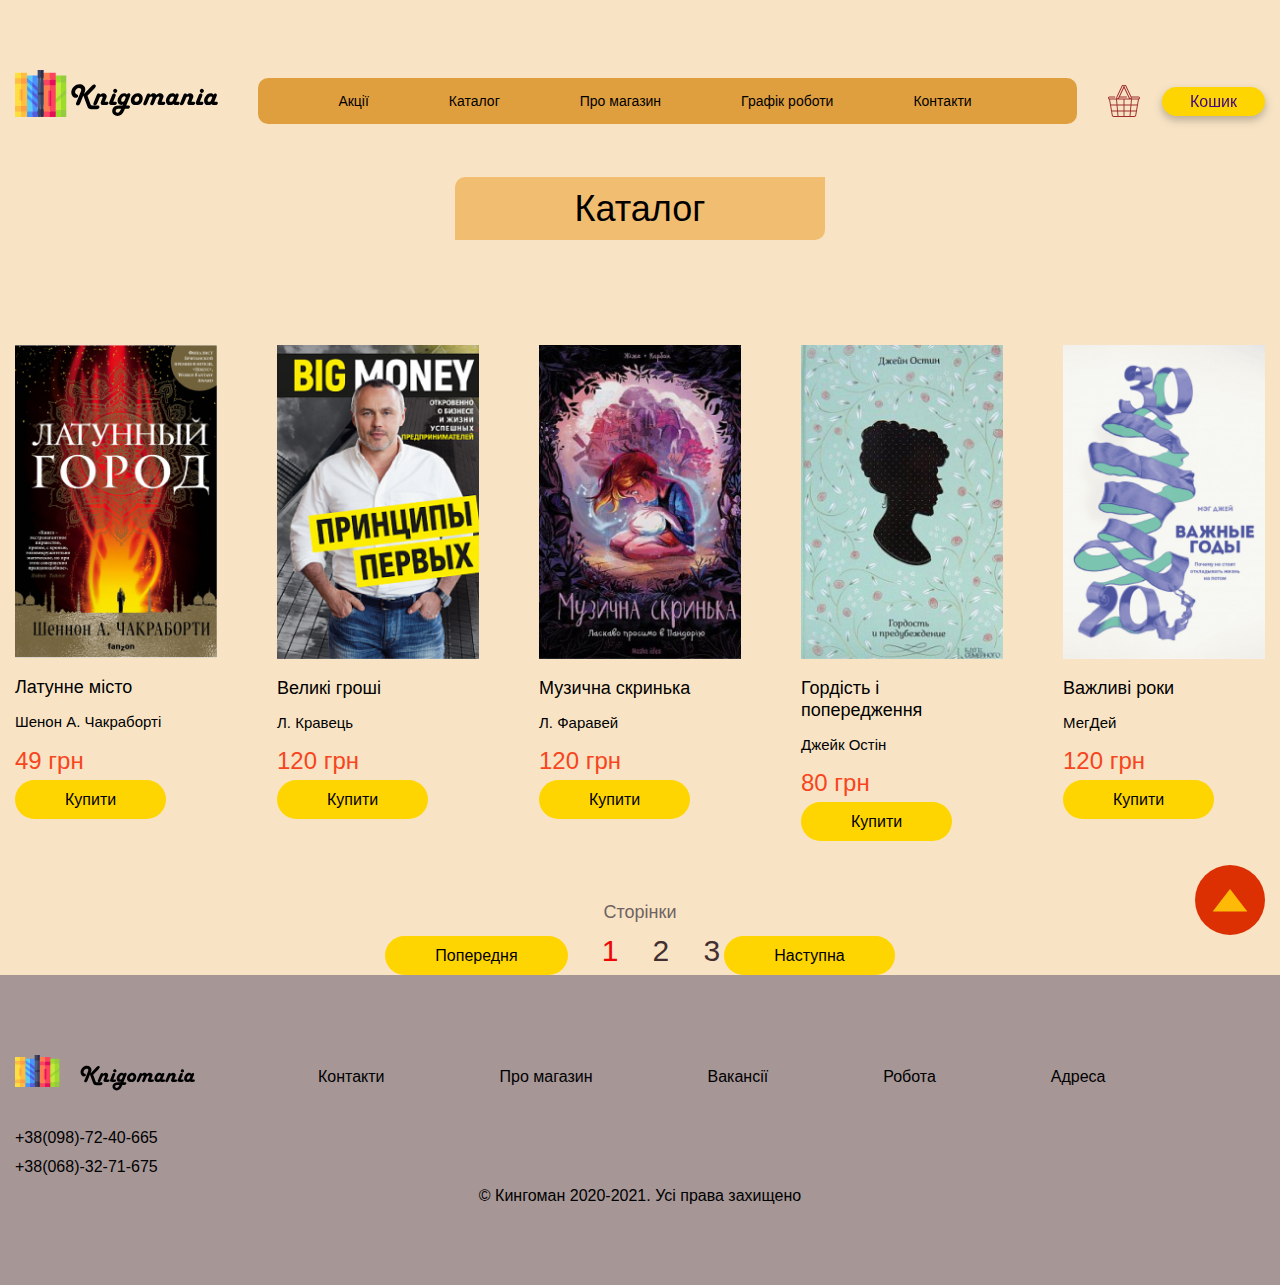
==== catalog.html @ 7b4cf522 "All pages w\out responsive" ====
<!DOCTYPE html>
<html lang="ua">

<head>
  <meta charset="UTF-8">
  <meta http-equiv="X-UA-Compatible" content="IE=edge">
  <meta name="viewport" content="width=device-width, initial-scale=1.0">
  <title>Knigomania | Каталог </title>
  <link href="http://fonts.cdnfonts.com/css/bahnschrift" rel="stylesheet">
  <link href="https://fonts.googleapis.com/css?family=Roboto+Slab:regular" rel="stylesheet" />
  <link rel="stylesheet" href="css/normalize.min.css">
  <link rel="stylesheet" href="css/style.css">
</head>

<body>

  <header class="header header--catalog" id="header">
    <div class="container">
      <div class="header__top">
        <div class="logo header__logo">
          <a class="header__logo-link" href="index.html">
            <img class="logo__img" src="img/logo.svg" alt="Knigomania">
          </a>
        </div>
        <nav class="nav header__nav">
          <ul class="nav__list">
            <li class="nav__item">
              <a class="nav__link" href="#">Акції</a>
            </li>
            <li class="nav__item">
              <a class="nav__link" href="#">Каталог</a>
            </li>
            <li class="nav__item">
              <a class="nav__link" href="#">Про магазин</a>
            </li>
            <li class="nav__item">
              <a class="nav__link" href="#">Графік роботи</a>
            </li>
            <li class="nav__item">
              <a class="nav__link" href="#">Контакти</a>
            </li>
          </ul>
        </nav>
        <div class="header__shop">
          <img class="header__shop-img" src="img/cart.svg" alt="Cart">
          <a class="btn btn--sm header__shop-btn" href="#">Кошик</a>
        </div>
      </div>
    </div>
  </header>

  <section class="catalog">
    <div class="container">
      <div class="catalog__wrap">
        <h2 class="catalog__title">Каталог</h2>
        <div class="card__wrap">
          <div class="card">
            <img class="card__img" src="img/book11.jpg" alt="Book11">
            <h3 class="card__title">Латунне місто</h3>
            <p class="card__author">Шенон А. Чакраборті</p>
            <div class="card__price">49 грн</div>
            <button class="card__btn btn" href="information.html">Купити</button>
          </div>
          <div class="card">
            <img class="card__img" src="img/book12.jpg" alt="Book12">
            <h3 class="card__title">Великі гроші</h3>
            <p class="card__author">Л. Кравець</p>
            <div class="card__price">120 грн</div>
            <button class="card__btn btn" href="#">Купити</button>
          </div>
          <div class="card">
            <img class="card__img" src="img/book13.jpg" alt="Book13">
            <h3 class="card__title">Музична скринька</h3>
            <p class="card__author">Л. Фаравей</p>
            <div class="card__price">120 грн</div>
            <button class="card__btn btn" href="#">Купити</button>
          </div>
          <div class="card">
            <img class="card__img" src="img/book14.jpg" alt="Book14">
            <h3 class="card__title">Гордість і попередження</h3>
            <p class="card__author">Джейк Остін</p>
            <div class="card__price">80 грн</div>
            <button class="card__btn btn" href="#">Купити</button>
          </div>
          <div class="card">
            <img class="card__img" src="img/book15.jpg" alt="Book15">
            <h3 class="card__title">Важливі роки</h3>
            <p class="card__author">МегДей</p>
            <div class="card__price">120 грн</div>
            <button class="card__btn btn" href="#">Купити</button>
          </div>
        </div>
        <div class="pagination">
          <h4 class="pagination__title">Сторінки</h4>
          <div class="pagination__nav">
            <a class="pagination__btn btn" href="#">Попередня</a>
            <a class="pagination__num pagination__num--active" href="#">1</a>
            <a class="pagination__num" href="#">2</a>
            <a class="pagination__num" href="#">3</a>
            <a class="pagination__btn btn" href="#">Наступна</a>
          </div>
        </div>
      </div>
    </div>
  </section>

  <footer class="footer">
    <div class="container">
      <div class="footer__wrap">
        <div class="footer__top">
          <div class="footer__logo">
            <a class="footer__logo-link" href="index.html">
              <img class="logo footer__logo-img" src="img/logo-footer.svg" alt="Knigomania">
            </a>
          </div>
          <div class="footer__nav">
            <ul class="footer__nav-list">
              <li class="footer__nav-item">
                <a class="footer__nav-link" href="#">Контакти</a>
              </li>
              <li class="footer__nav-item">
                <a class="footer__nav-link" href="#">Про магазин</a>
              </li>
              <li class="footer__nav-item">
                <a class="footer__nav-link" href="#">Вакансії</a>
              </li>
              <li class="footer__nav-item">
                <a class="footer__nav-link" href="#">Робота</a>
              </li>
              <li class="footer__nav-item">
                <a class="footer__nav-link" href="#">Адреса</a>
              </li>
            </ul>
          </div>
        </div>
        <div class="footer__contacts">
          <a class="footer__contacts-link" href="tel:+380987240665">+38(098)-72-40-665</a>
          <a class="footer__contacts-link" href="tel:+380683271675">+38(068)-32-71-675</a>
        </div>
        <div class="footer__copyright">&#169; Кингоман 2020-2021. Усі права захищено
        </div>

        <a class="anchor" href="#header">
          <svg width="36" height="23" viewBox="0 0 36 23" fill="none" xmlns="http://www.w3.org/2000/svg">
            <path d="M18 0L35.3205 22.5H0.679491L18 0Z" fill="#FFBA08" />
          </svg>
        </a>
      </div>
    </div>
  </footer>

</body>

</html>
---- css/style.css ----
.btn{background:none;border:none;border-radius:50px;font-family:inherit;display:inline-flex;background-color:#FFD501;font-style:normal;font-weight:normal;font-size:16px;line-height:19px;color:#000;padding:10px 50px;transition:all .3s ease-in-out}.btn--sm{padding:5px 28px}.btn--lg{padding:15px 80px}.btn--unique{border-radius:0px 100px}.btn:hover,.btn:focus{background-color:#e7c000}html{box-sizing:border-box}*,*::before,*::after{box-sizing:inherit}body{font-family:"Bahnschrift",-apple-system,BlinkMacSystemFont,"Segoe UI",Roboto,Oxygen,Ubuntu,Cantarell,"Open Sans","Helvetica Neue",sans-serif;font-size:15px}.container{width:100%;max-width:1320px;padding:0px 15px;margin:0 auto}ul,li{list-style-type:none;margin:0;padding:0}a{text-decoration:none;color:inherit}.btn,button,a{cursor:pointer}img{max-width:100%;height:inherit}.logo__img{max-height:59px}.section{padding-top:1px}.section--sale{background:rgba(232,93,4,0.5)}.section--hits{background:rgba(238,134,67,0.9)}.section--news{background:#FDD280}.section__title{margin:-66px auto 0;padding:15px;max-width:435px;font-style:normal;font-weight:300;font-size:30px;line-height:36px;text-align:center;color:#000;background:rgba(232,93,4,0.5);border-radius:10px 10px 0px 0px}.section__title--light{background:#FDD280}.section--padding{padding-bottom:280px}.section--padding-sm{padding-bottom:200px}.header{background:rgba(232,167,69,0.31);padding-top:70px;padding-bottom:110px}.header--info{padding-bottom:70px;background:rgba(232,93,4,0.31)}.header--info .header__top{margin-bottom:0}.header--catalog{padding-bottom:45px;background:rgba(232,167,69,0.31)}.header--catalog .header__top{margin-bottom:0}.header__top{display:flex;justify-content:space-between;align-items:center;margin-bottom:85px}.header__logo{transition:all .3s ease-in-out}.header__logo:hover,.header__logo:focus{opacity:.7}.header__shop{display:flex;align-items:center}.header__shop-img{width:32px;height:32px;margin-right:22px}.header__shop-btn{color:#3E0784;filter:drop-shadow(0px 4px 4px rgba(0,0,0,0.25))}.header__hero{display:flex;justify-content:space-between;margin-bottom:250px}.header__hero-img{border-radius:9px}.header__content{margin-top:40px;display:flex;flex-direction:column;align-items:start}.header__title{margin:0;margin-bottom:25px;max-width:550px;font-family:"Roboto Slab",-apple-system,BlinkMacSystemFont,"Segoe UI",Roboto,Oxygen,Ubuntu,Cantarell,"Open Sans","Helvetica Neue",sans-serif;font-style:normal;font-weight:normal;font-size:36px;line-height:47px;color:#000}.header__text{margin:0;margin-bottom:70px;font-style:normal;font-weight:normal;font-size:18px;line-height:22px;color:#000;position:relative}.header__span{position:absolute;top:30px;right:15px;font-family:"Roboto Slab",-apple-system,BlinkMacSystemFont,"Segoe UI",Roboto,Oxygen,Ubuntu,Cantarell,"Open Sans","Helvetica Neue",sans-serif;font-style:normal;font-weight:normal;font-size:13px;line-height:15px;color:#000}.nav__list{display:flex;align-items:center;background:#E09F3E;border-radius:10px;padding:14px 0px}.nav__item{margin-left:80px}.nav__item:last-child{margin-right:105px}.nav__link{font-family:"Bahnschrift",-apple-system,BlinkMacSystemFont,"Segoe UI",Roboto,Oxygen,Ubuntu,Cantarell,"Open Sans","Helvetica Neue",sans-serif;font-style:normal;font-weight:normal;font-size:14px;line-height:17px;color:#000;transition:all .3s ease-in-out}.nav__link:hover,.nav__link:focus,.nav__link:active{color:#9E2A2B}.card__wrap{padding-top:60px;display:grid;grid-template-columns:repeat(5, 1fr);gap:0px 60px}.card__title{margin:0;margin-bottom:10px;margin-top:15px;font-style:normal;font-weight:300;font-size:18px;line-height:22px;color:#000}.card__text{margin:0;font-style:normal;font-weight:300;font-size:14px;line-height:17px;color:#000}.card__price{margin-bottom:5px;font-style:normal;font-weight:normal;font-size:24px;line-height:29px;color:#F7451E}.footer{background:#A69696;padding:80px 0px}.footer__wrap{display:flex;flex-direction:column;position:relative}.footer__top{display:flex;align-items:center;margin-bottom:30px}.footer__nav-list{display:flex;align-items:center}.footer__nav-item{margin-left:115px}.footer__nav-item:last-child{margin-right:115px}.footer__nav-link{font-style:normal;font-weight:normal;font-size:16px;line-height:19px;color:#000;transition:all .3s ease-in-out}.footer__nav-link:hover,.footer__nav-link:focus{text-decoration:underline;opacity:0.8}.footer__contacts{display:flex;flex-direction:column}.footer__contacts-link{margin-bottom:10px;font-style:normal;font-weight:normal;font-size:16px;line-height:19px;color:#000;transition:all .3s ease-in-out}.footer__contacts-link:hover,.footer__contacts-link:focus{text-decoration:underline}.footer__copyright{font-style:normal;font-weight:normal;font-size:16px;line-height:19px;text-align:center;color:#000}.anchor{display:flex;align-items:center;justify-content:center;position:absolute;top:-190px;right:0;width:70px;height:70px;border-radius:50%;border:2px solid transparent;background-color:#DC2F02;transition:all .3s ease-in-out}.anchor:hover,.anchor:focus{border:2px solid white}.about-card{background:rgba(232,93,4,0.31)}.about-card__wrap{display:flex;margin:0 auto}.about-card__product,.about-card__info{display:flex;flex-direction:column}.about-card__product{margin-right:250px;margin-left:100px}.about-card__info{padding-top:80px;font-style:normal;font-weight:300;font-size:24px;line-height:29px;color:#000}.about-card__title{margin:0;margin-bottom:25px;font-style:normal;font-weight:300;font-size:40px;line-height:48px;color:#000}.about-card__text{margin:0;margin-top:5px;margin-bottom:8px}.about-card__heading{margin:0;margin-bottom:20px}.about-card__price{margin-top:10px;margin-bottom:65px;font-style:normal;font-weight:bold;font-size:36px;line-height:43px;text-transform:uppercase;color:#F2684A}.about-card__characteristics{display:flex}.about-card__btn{justify-content:center;align-self:flex-start}.catalog{background:rgba(232,167,69,0.31)}.catalog__wrap{display:flex;flex-direction:column;align-items:center}.catalog__title{margin:0;margin-bottom:45px;padding:10px 120px;background:#F1BE71;border-radius:10px 0px;font-style:normal;font-weight:300;font-size:36px;line-height:43px;color:#000;text-align:center}.pagination{margin-top:60px}.pagination__title{margin:0;margin-bottom:10px;font-style:normal;font-weight:300;font-size:18px;line-height:22px;text-align:center;color:#706262}.pagination__num{margin-left:30px;font-style:normal;font-weight:300;font-size:30px;line-height:36px;text-align:center;color:#432F2F}.pagination__num--active{color:#ED0707}
/*# sourceMappingURL=style.css.map */
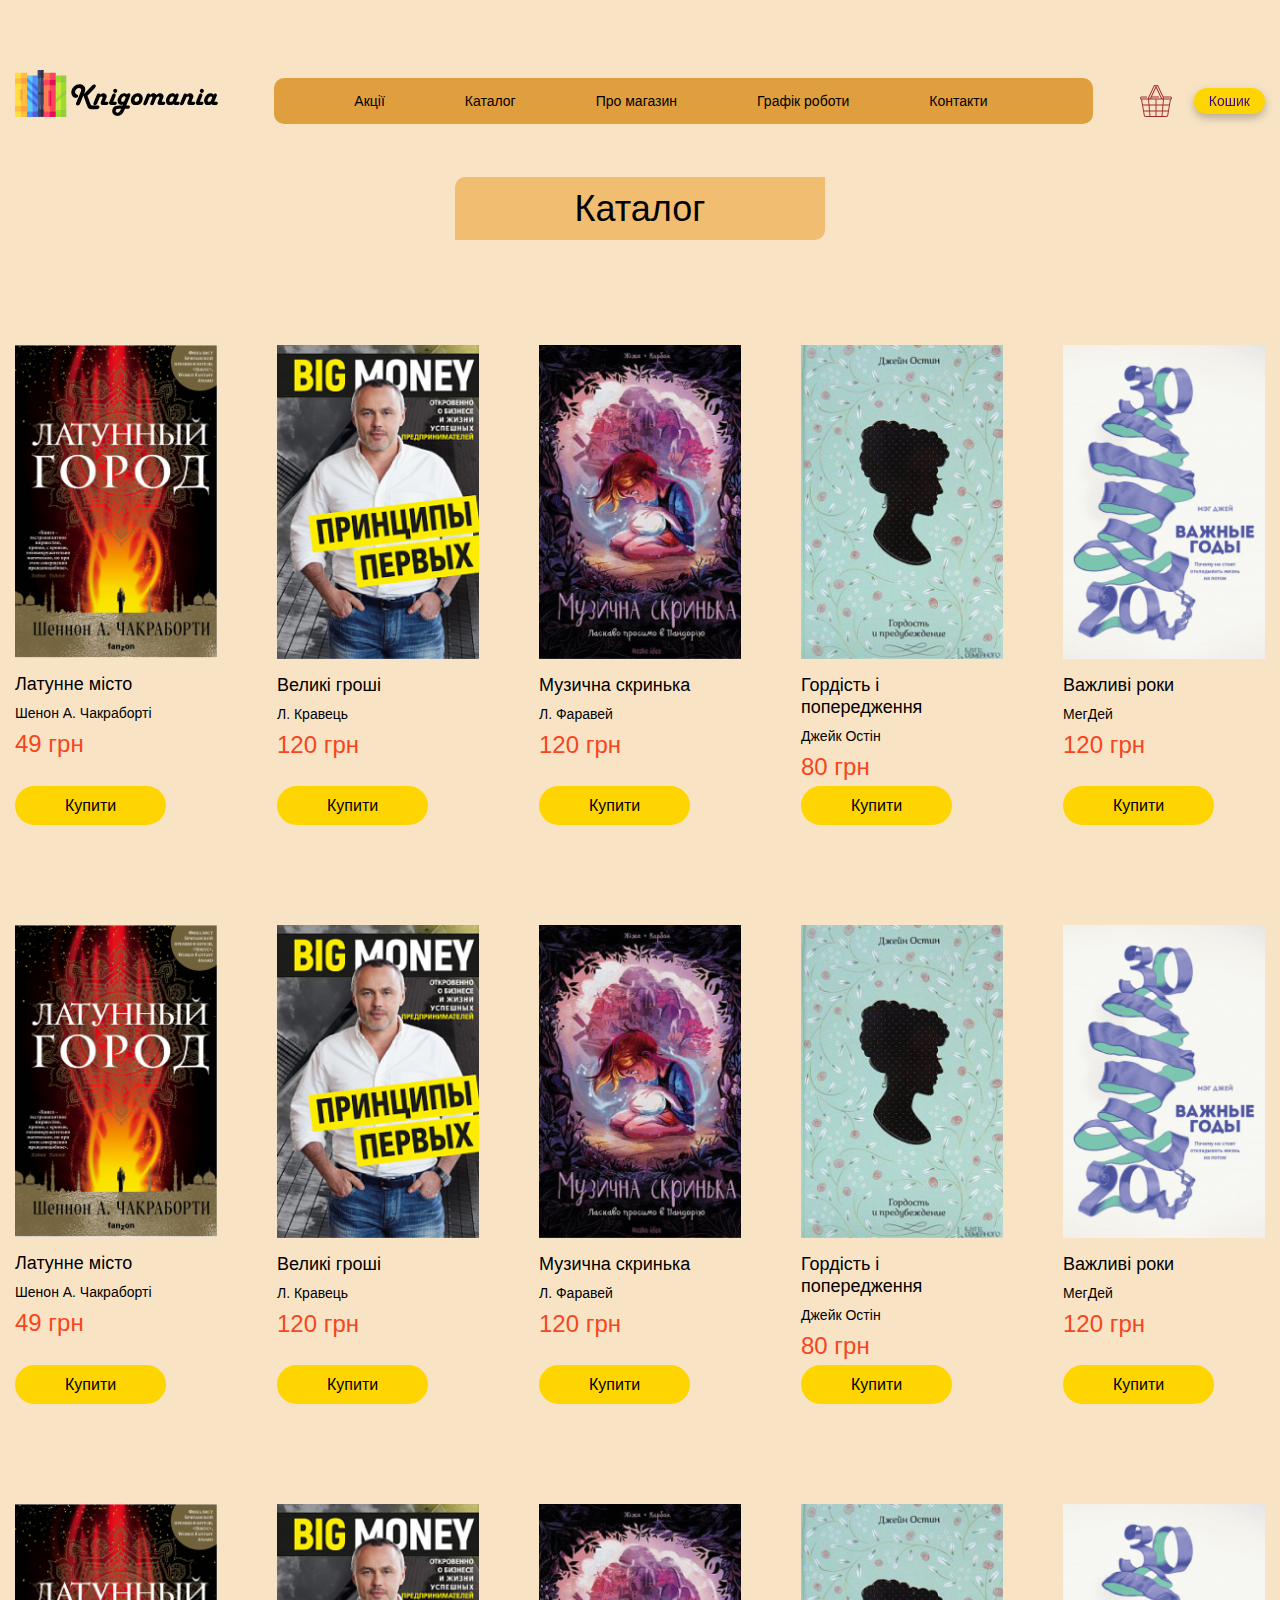
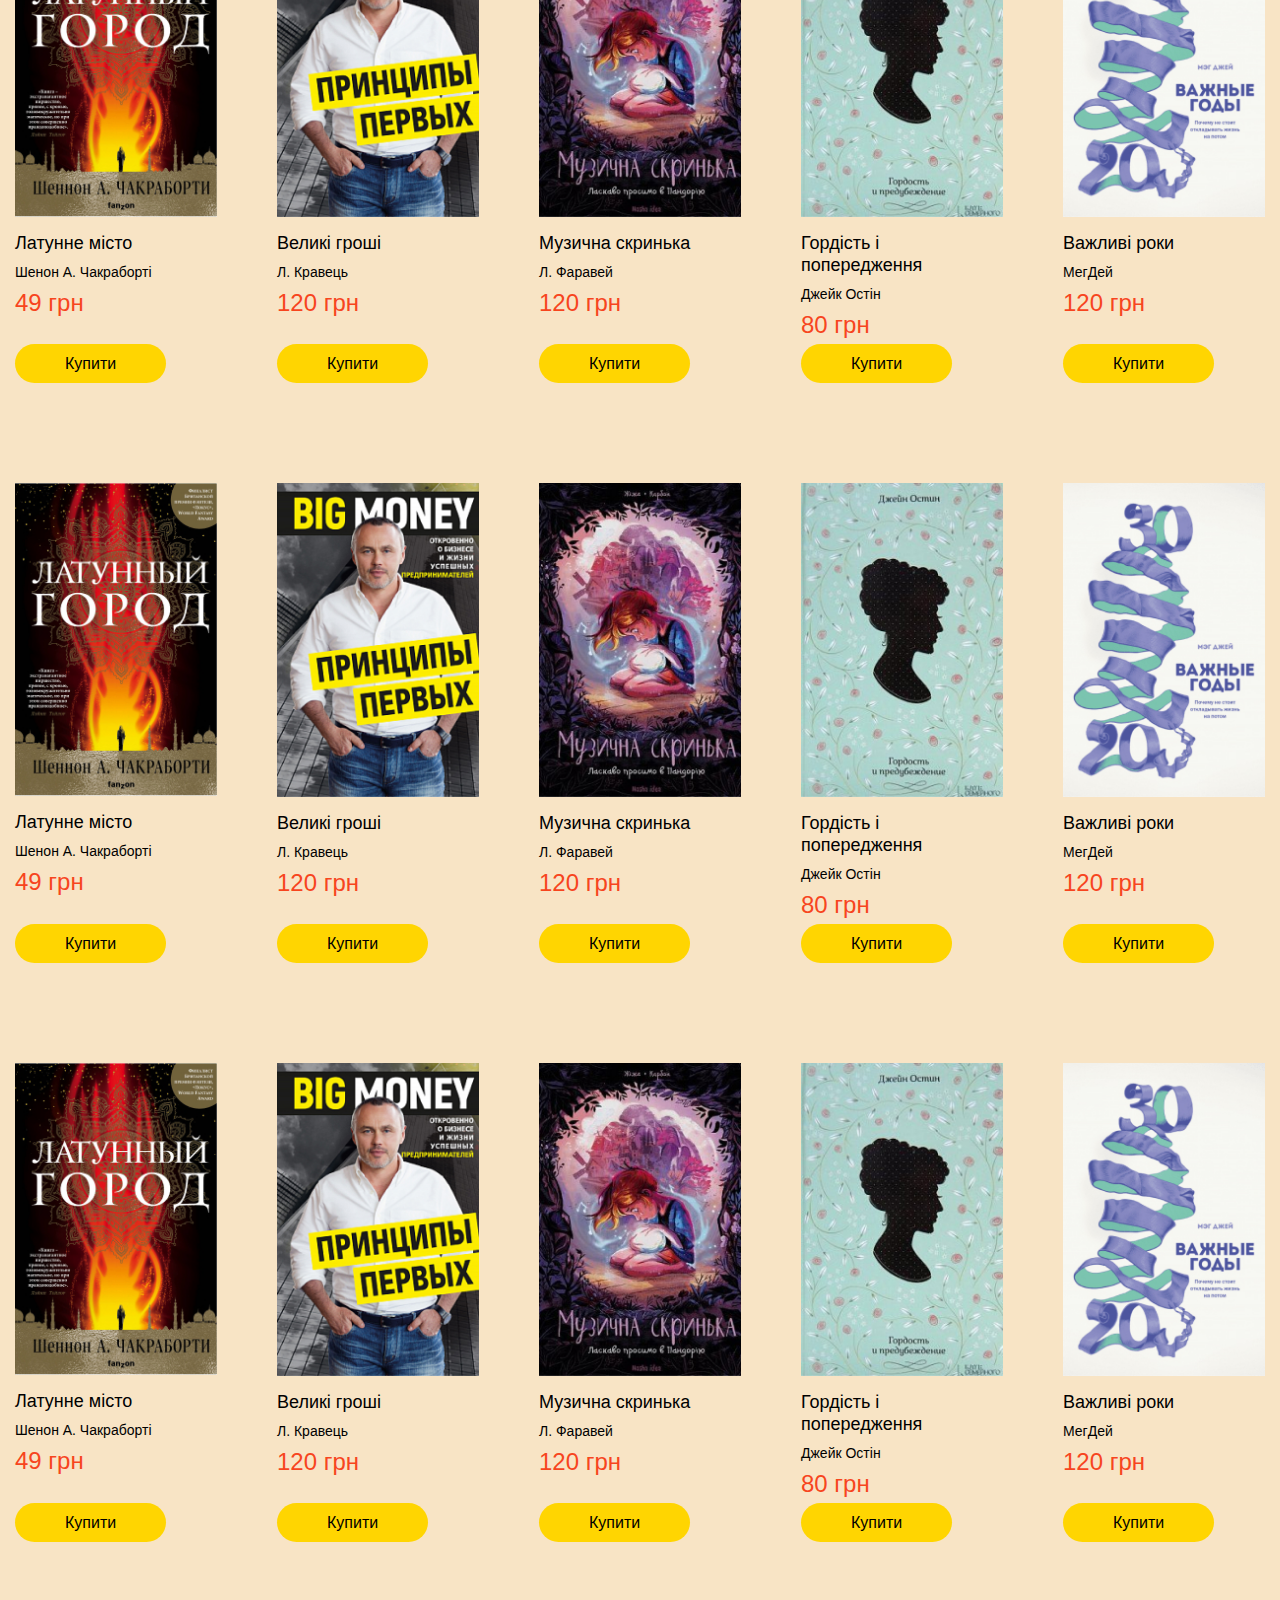
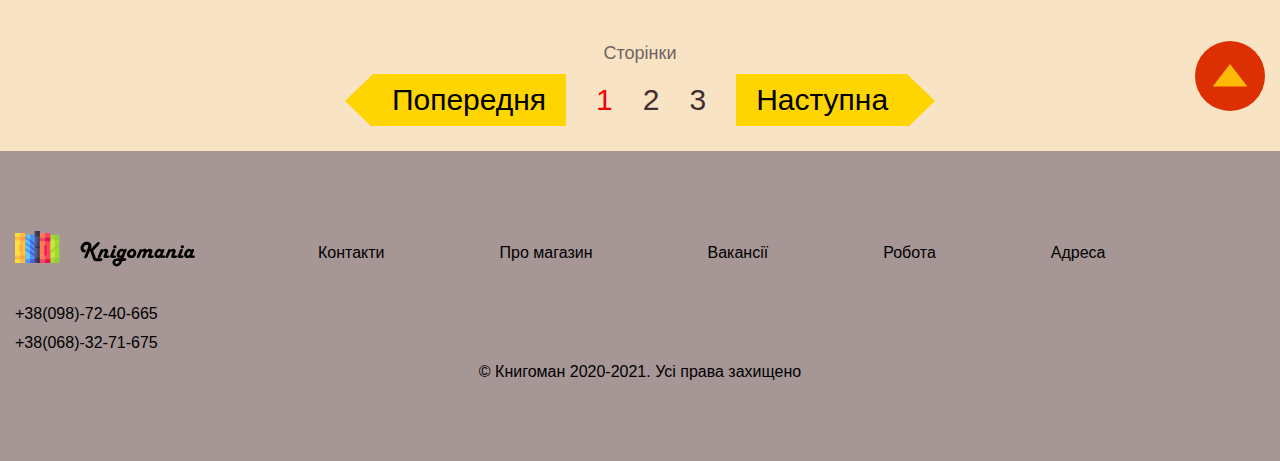
==== commit d2006c77: "Full pages & responsive" ====
--- a/catalog.html
+++ b/catalog.html
@@ -28,7 +28,7 @@
               <a class="nav__link" href="#">Акції</a>
             </li>
             <li class="nav__item">
-              <a class="nav__link" href="#">Каталог</a>
+              <a class="nav__link" href="catalog.html">Каталог</a>
             </li>
             <li class="nav__item">
               <a class="nav__link" href="#">Про магазин</a>
@@ -41,9 +41,34 @@
             </li>
           </ul>
         </nav>
-        <div class="header__shop">
-          <img class="header__shop-img" src="img/cart.svg" alt="Cart">
-          <a class="btn btn--sm header__shop-btn" href="#">Кошик</a>
+        <div class="nav-mobile">
+          <ul class="nav-mobile__list">
+            <li class="nav-mobile__item">
+              <a class="nav-mobile__link" href="#">Акції</a>
+            </li>
+            <li class="nav-mobile__item">
+              <a class="nav-mobile__link" href="information.html">Каталог</a>
+            </li>
+            <li class="nav-mobile__item">
+              <a class="nav-mobile__link" href="#">Про магазин</a>
+            </li>
+            <li class="nav-mobile__item">
+              <a class="nav-mobile__link" href="#">Графік роботи</a>
+            </li>
+            <li class="nav-mobile__item">
+              <a class="nav-mobile__link" href="#">Контакти</a>
+            </li>
+          </ul>
+        </div>
+        <div class="header__bottom">
+          <button class="header__mobile-menu">
+            <span class="header__mobile-line"></span>
+            <p class="header__mobile-text">Меню</p>
+          </button>
+          <div class="header__shop">
+            <img class="header__shop-img" src="img/cart.svg" alt="Cart">
+            <a class="btn btn--sm header__shop-btn" href="#">Кошик</a>
+          </div>
         </div>
       </div>
     </div>
@@ -53,47 +78,295 @@
     <div class="container">
       <div class="catalog__wrap">
         <h2 class="catalog__title">Каталог</h2>
-        <div class="card__wrap">
+        <div class="card__wrap card__wrap--catalog">
           <div class="card">
             <img class="card__img" src="img/book11.jpg" alt="Book11">
-            <h3 class="card__title">Латунне місто</h3>
-            <p class="card__author">Шенон А. Чакраборті</p>
-            <div class="card__price">49 грн</div>
+            <div class="card__inner">
+              <a class="card__title" href="information.html">
+                <h3>Латунне місто</h3>
+              </a>
+              <p class="card__author">Шенон А. Чакраборті</p>
+              <div class="card__price">49 грн</div>
+            </div>
             <button class="card__btn btn" href="information.html">Купити</button>
           </div>
           <div class="card">
             <img class="card__img" src="img/book12.jpg" alt="Book12">
-            <h3 class="card__title">Великі гроші</h3>
-            <p class="card__author">Л. Кравець</p>
-            <div class="card__price">120 грн</div>
+            <div class="card__inner">
+              <a class="card__title" href="information.html">
+                <h3>Великі гроші</h3>
+              </a>
+              <p class="card__author">Л. Кравець</p>
+              <div class="card__price">120 грн</div>
+            </div>
             <button class="card__btn btn" href="#">Купити</button>
           </div>
           <div class="card">
             <img class="card__img" src="img/book13.jpg" alt="Book13">
-            <h3 class="card__title">Музична скринька</h3>
-            <p class="card__author">Л. Фаравей</p>
-            <div class="card__price">120 грн</div>
+            <div class="card__inner">
+              <a class="card__title" href="information.html">
+                <h3>Музична скринька</h3>
+              </a>
+              <p class="card__author">Л. Фаравей</p>
+              <div class="card__price">120 грн</div>
+            </div>
             <button class="card__btn btn" href="#">Купити</button>
           </div>
           <div class="card">
             <img class="card__img" src="img/book14.jpg" alt="Book14">
-            <h3 class="card__title">Гордість і попередження</h3>
-            <p class="card__author">Джейк Остін</p>
-            <div class="card__price">80 грн</div>
+            <div class="card__inner">
+              <a class="card__title" href="information.html">
+                <h3>Гордість і попередження</h3>
+              </a>
+              <p class="card__author">Джейк Остін</p>
+              <div class="card__price">80 грн</div>
+            </div>
             <button class="card__btn btn" href="#">Купити</button>
           </div>
           <div class="card">
             <img class="card__img" src="img/book15.jpg" alt="Book15">
-            <h3 class="card__title">Важливі роки</h3>
-            <p class="card__author">МегДей</p>
-            <div class="card__price">120 грн</div>
+            <div class="card__inner">
+              <a class="card__title" href="information.html">
+                <h3>Важливі роки</h3>
+              </a>
+              <p class="card__author">МегДей</p>
+              <div class="card__price">120 грн</div>
+            </div>
+            <button class="card__btn btn" href="#">Купити</button>
+          </div>
+        </div>
+        <div class="card__wrap card__wrap--catalog">
+          <div class="card">
+            <img class="card__img" src="img/book11.jpg" alt="Book11">
+            <div class="card__inner">
+              <a class="card__title" href="information.html">
+                <h3>Латунне місто</h3>
+              </a>
+              <p class="card__author">Шенон А. Чакраборті</p>
+              <div class="card__price">49 грн</div>
+            </div>
+            <button class="card__btn btn" href="information.html">Купити</button>
+          </div>
+          <div class="card">
+            <img class="card__img" src="img/book12.jpg" alt="Book12">
+            <div class="card__inner">
+              <a class="card__title" href="information.html">
+                <h3>Великі гроші</h3>
+              </a>
+              <p class="card__author">Л. Кравець</p>
+              <div class="card__price">120 грн</div>
+            </div>
+            <button class="card__btn btn" href="#">Купити</button>
+          </div>
+          <div class="card">
+            <img class="card__img" src="img/book13.jpg" alt="Book13">
+            <div class="card__inner">
+              <a class="card__title" href="information.html">
+                <h3>Музична скринька</h3>
+              </a>
+              <p class="card__author">Л. Фаравей</p>
+              <div class="card__price">120 грн</div>
+            </div>
+            <button class="card__btn btn" href="#">Купити</button>
+          </div>
+          <div class="card">
+            <img class="card__img" src="img/book14.jpg" alt="Book14">
+            <div class="card__inner">
+              <a class="card__title" href="information.html">
+                <h3>Гордість і попередження</h3>
+              </a>
+              <p class="card__author">Джейк Остін</p>
+              <div class="card__price">80 грн</div>
+            </div>
+            <button class="card__btn btn" href="#">Купити</button>
+          </div>
+          <div class="card">
+            <img class="card__img" src="img/book15.jpg" alt="Book15">
+            <div class="card__inner">
+              <a class="card__title" href="information.html">
+                <h3>Важливі роки</h3>
+              </a>
+              <p class="card__author">МегДей</p>
+              <div class="card__price">120 грн</div>
+            </div>
+            <button class="card__btn btn" href="#">Купити</button>
+          </div>
+        </div>
+        <div class="card__wrap card__wrap--catalog">
+          <div class="card">
+            <img class="card__img" src="img/book11.jpg" alt="Book11">
+            <div class="card__inner">
+              <a class="card__title" href="information.html">
+                <h3>Латунне місто</h3>
+              </a>
+              <p class="card__author">Шенон А. Чакраборті</p>
+              <div class="card__price">49 грн</div>
+            </div>
+            <button class="card__btn btn" href="information.html">Купити</button>
+          </div>
+          <div class="card">
+            <img class="card__img" src="img/book12.jpg" alt="Book12">
+            <div class="card__inner">
+              <a class="card__title" href="information.html">
+                <h3>Великі гроші</h3>
+              </a>
+              <p class="card__author">Л. Кравець</p>
+              <div class="card__price">120 грн</div>
+            </div>
+            <button class="card__btn btn" href="#">Купити</button>
+          </div>
+          <div class="card">
+            <img class="card__img" src="img/book13.jpg" alt="Book13">
+            <div class="card__inner">
+              <a class="card__title" href="information.html">
+                <h3>Музична скринька</h3>
+              </a>
+              <p class="card__author">Л. Фаравей</p>
+              <div class="card__price">120 грн</div>
+            </div>
+            <button class="card__btn btn" href="#">Купити</button>
+          </div>
+          <div class="card">
+            <img class="card__img" src="img/book14.jpg" alt="Book14">
+            <div class="card__inner">
+              <a class="card__title" href="information.html">
+                <h3>Гордість і попередження</h3>
+              </a>
+              <p class="card__author">Джейк Остін</p>
+              <div class="card__price">80 грн</div>
+            </div>
+            <button class="card__btn btn" href="#">Купити</button>
+          </div>
+          <div class="card">
+            <img class="card__img" src="img/book15.jpg" alt="Book15">
+            <div class="card__inner">
+              <a class="card__title" href="information.html">
+                <h3>Важливі роки</h3>
+              </a>
+              <p class="card__author">МегДей</p>
+              <div class="card__price">120 грн</div>
+            </div>
+            <button class="card__btn btn" href="#">Купити</button>
+          </div>
+        </div>
+        <div class="card__wrap card__wrap--catalog">
+          <div class="card">
+            <img class="card__img" src="img/book11.jpg" alt="Book11">
+            <div class="card__inner">
+              <a class="card__title" href="information.html">
+                <h3>Латунне місто</h3>
+              </a>
+              <p class="card__author">Шенон А. Чакраборті</p>
+              <div class="card__price">49 грн</div>
+            </div>
+            <button class="card__btn btn" href="information.html">Купити</button>
+          </div>
+          <div class="card">
+            <img class="card__img" src="img/book12.jpg" alt="Book12">
+            <div class="card__inner">
+              <a class="card__title" href="information.html">
+                <h3>Великі гроші</h3>
+              </a>
+              <p class="card__author">Л. Кравець</p>
+              <div class="card__price">120 грн</div>
+            </div>
+            <button class="card__btn btn" href="#">Купити</button>
+          </div>
+          <div class="card">
+            <img class="card__img" src="img/book13.jpg" alt="Book13">
+            <div class="card__inner">
+              <a class="card__title" href="information.html">
+                <h3>Музична скринька</h3>
+              </a>
+              <p class="card__author">Л. Фаравей</p>
+              <div class="card__price">120 грн</div>
+            </div>
+            <button class="card__btn btn" href="#">Купити</button>
+          </div>
+          <div class="card">
+            <img class="card__img" src="img/book14.jpg" alt="Book14">
+            <div class="card__inner">
+              <a class="card__title" href="information.html">
+                <h3>Гордість і попередження</h3>
+              </a>
+              <p class="card__author">Джейк Остін</p>
+              <div class="card__price">80 грн</div>
+            </div>
+            <button class="card__btn btn" href="#">Купити</button>
+          </div>
+          <div class="card">
+            <img class="card__img" src="img/book15.jpg" alt="Book15">
+            <div class="card__inner">
+              <a class="card__title" href="information.html">
+                <h3>Важливі роки</h3>
+              </a>
+              <p class="card__author">МегДей</p>
+              <div class="card__price">120 грн</div>
+            </div>
+            <button class="card__btn btn" href="#">Купити</button>
+          </div>
+        </div>
+        <div class="card__wrap card__wrap--catalog">
+          <div class="card">
+            <img class="card__img" src="img/book11.jpg" alt="Book11">
+            <div class="card__inner">
+              <a class="card__title" href="information.html">
+                <h3>Латунне місто</h3>
+              </a>
+              <p class="card__author">Шенон А. Чакраборті</p>
+              <div class="card__price">49 грн</div>
+            </div>
+            <button class="card__btn btn" href="information.html">Купити</button>
+          </div>
+          <div class="card">
+            <img class="card__img" src="img/book12.jpg" alt="Book12">
+            <div class="card__inner">
+              <a class="card__title" href="information.html">
+                <h3>Великі гроші</h3>
+              </a>
+              <p class="card__author">Л. Кравець</p>
+              <div class="card__price">120 грн</div>
+            </div>
+            <button class="card__btn btn" href="#">Купити</button>
+          </div>
+          <div class="card">
+            <img class="card__img" src="img/book13.jpg" alt="Book13">
+            <div class="card__inner">
+              <a class="card__title" href="information.html">
+                <h3>Музична скринька</h3>
+              </a>
+              <p class="card__author">Л. Фаравей</p>
+              <div class="card__price">120 грн</div>
+            </div>
+            <button class="card__btn btn" href="#">Купити</button>
+          </div>
+          <div class="card">
+            <img class="card__img" src="img/book14.jpg" alt="Book14">
+            <div class="card__inner">
+              <a class="card__title" href="information.html">
+                <h3>Гордість і попередження</h3>
+              </a>
+              <p class="card__author">Джейк Остін</p>
+              <div class="card__price">80 грн</div>
+            </div>
+            <button class="card__btn btn" href="#">Купити</button>
+          </div>
+          <div class="card">
+            <img class="card__img" src="img/book15.jpg" alt="Book15">
+            <div class="card__inner">
+              <a class="card__title" href="information.html">
+                <h3>Важливі роки</h3>
+              </a>
+              <p class="card__author">МегДей</p>
+              <div class="card__price">120 грн</div>
+            </div>
             <button class="card__btn btn" href="#">Купити</button>
           </div>
         </div>
         <div class="pagination">
           <h4 class="pagination__title">Сторінки</h4>
           <div class="pagination__nav">
-            <a class="pagination__btn btn" href="#">Попередня</a>
+            <a class="pagination__btn btn pagination__btn--prev" href="#">Попередня</a>
             <a class="pagination__num pagination__num--active" href="#">1</a>
             <a class="pagination__num" href="#">2</a>
             <a class="pagination__num" href="#">3</a>
@@ -137,7 +410,7 @@
           <a class="footer__contacts-link" href="tel:+380987240665">+38(098)-72-40-665</a>
           <a class="footer__contacts-link" href="tel:+380683271675">+38(068)-32-71-675</a>
         </div>
-        <div class="footer__copyright">&#169; Кингоман 2020-2021. Усі права захищено
+        <div class="footer__copyright">&#169; Книгоман 2020-2021. Усі права захищено
         </div>
 
         <a class="anchor" href="#header">
@@ -149,6 +422,7 @@
     </div>
   </footer>
 
+  <script src="js/common.js"></script>
 </body>
 
 </html>--- a/css/style.css
+++ b/css/style.css
@@ -1,2 +1,2 @@
-.btn{background:none;border:none;border-radius:50px;font-family:inherit;display:inline-flex;background-color:#FFD501;font-style:normal;font-weight:normal;font-size:16px;line-height:19px;color:#000;padding:10px 50px;transition:all .3s ease-in-out}.btn--sm{padding:5px 28px}.btn--lg{padding:15px 80px}.btn--unique{border-radius:0px 100px}.btn:hover,.btn:focus{background-color:#e7c000}html{box-sizing:border-box}*,*::before,*::after{box-sizing:inherit}body{font-family:"Bahnschrift",-apple-system,BlinkMacSystemFont,"Segoe UI",Roboto,Oxygen,Ubuntu,Cantarell,"Open Sans","Helvetica Neue",sans-serif;font-size:15px}.container{width:100%;max-width:1320px;padding:0px 15px;margin:0 auto}ul,li{list-style-type:none;margin:0;padding:0}a{text-decoration:none;color:inherit}.btn,button,a{cursor:pointer}img{max-width:100%;height:inherit}.logo__img{max-height:59px}.section{padding-top:1px}.section--sale{background:rgba(232,93,4,0.5)}.section--hits{background:rgba(238,134,67,0.9)}.section--news{background:#FDD280}.section__title{margin:-66px auto 0;padding:15px;max-width:435px;font-style:normal;font-weight:300;font-size:30px;line-height:36px;text-align:center;color:#000;background:rgba(232,93,4,0.5);border-radius:10px 10px 0px 0px}.section__title--light{background:#FDD280}.section--padding{padding-bottom:280px}.section--padding-sm{padding-bottom:200px}.header{background:rgba(232,167,69,0.31);padding-top:70px;padding-bottom:110px}.header--info{padding-bottom:70px;background:rgba(232,93,4,0.31)}.header--info .header__top{margin-bottom:0}.header--catalog{padding-bottom:45px;background:rgba(232,167,69,0.31)}.header--catalog .header__top{margin-bottom:0}.header__top{display:flex;justify-content:space-between;align-items:center;margin-bottom:85px}.header__logo{transition:all .3s ease-in-out}.header__logo:hover,.header__logo:focus{opacity:.7}.header__shop{display:flex;align-items:center}.header__shop-img{width:32px;height:32px;margin-right:22px}.header__shop-btn{color:#3E0784;filter:drop-shadow(0px 4px 4px rgba(0,0,0,0.25))}.header__hero{display:flex;justify-content:space-between;margin-bottom:250px}.header__hero-img{border-radius:9px}.header__content{margin-top:40px;display:flex;flex-direction:column;align-items:start}.header__title{margin:0;margin-bottom:25px;max-width:550px;font-family:"Roboto Slab",-apple-system,BlinkMacSystemFont,"Segoe UI",Roboto,Oxygen,Ubuntu,Cantarell,"Open Sans","Helvetica Neue",sans-serif;font-style:normal;font-weight:normal;font-size:36px;line-height:47px;color:#000}.header__text{margin:0;margin-bottom:70px;font-style:normal;font-weight:normal;font-size:18px;line-height:22px;color:#000;position:relative}.header__span{position:absolute;top:30px;right:15px;font-family:"Roboto Slab",-apple-system,BlinkMacSystemFont,"Segoe UI",Roboto,Oxygen,Ubuntu,Cantarell,"Open Sans","Helvetica Neue",sans-serif;font-style:normal;font-weight:normal;font-size:13px;line-height:15px;color:#000}.nav__list{display:flex;align-items:center;background:#E09F3E;border-radius:10px;padding:14px 0px}.nav__item{margin-left:80px}.nav__item:last-child{margin-right:105px}.nav__link{font-family:"Bahnschrift",-apple-system,BlinkMacSystemFont,"Segoe UI",Roboto,Oxygen,Ubuntu,Cantarell,"Open Sans","Helvetica Neue",sans-serif;font-style:normal;font-weight:normal;font-size:14px;line-height:17px;color:#000;transition:all .3s ease-in-out}.nav__link:hover,.nav__link:focus,.nav__link:active{color:#9E2A2B}.card__wrap{padding-top:60px;display:grid;grid-template-columns:repeat(5, 1fr);gap:0px 60px}.card__title{margin:0;margin-bottom:10px;margin-top:15px;font-style:normal;font-weight:300;font-size:18px;line-height:22px;color:#000}.card__text{margin:0;font-style:normal;font-weight:300;font-size:14px;line-height:17px;color:#000}.card__price{margin-bottom:5px;font-style:normal;font-weight:normal;font-size:24px;line-height:29px;color:#F7451E}.footer{background:#A69696;padding:80px 0px}.footer__wrap{display:flex;flex-direction:column;position:relative}.footer__top{display:flex;align-items:center;margin-bottom:30px}.footer__nav-list{display:flex;align-items:center}.footer__nav-item{margin-left:115px}.footer__nav-item:last-child{margin-right:115px}.footer__nav-link{font-style:normal;font-weight:normal;font-size:16px;line-height:19px;color:#000;transition:all .3s ease-in-out}.footer__nav-link:hover,.footer__nav-link:focus{text-decoration:underline;opacity:0.8}.footer__contacts{display:flex;flex-direction:column}.footer__contacts-link{margin-bottom:10px;font-style:normal;font-weight:normal;font-size:16px;line-height:19px;color:#000;transition:all .3s ease-in-out}.footer__contacts-link:hover,.footer__contacts-link:focus{text-decoration:underline}.footer__copyright{font-style:normal;font-weight:normal;font-size:16px;line-height:19px;text-align:center;color:#000}.anchor{display:flex;align-items:center;justify-content:center;position:absolute;top:-190px;right:0;width:70px;height:70px;border-radius:50%;border:2px solid transparent;background-color:#DC2F02;transition:all .3s ease-in-out}.anchor:hover,.anchor:focus{border:2px solid white}.about-card{background:rgba(232,93,4,0.31)}.about-card__wrap{display:flex;margin:0 auto}.about-card__product,.about-card__info{display:flex;flex-direction:column}.about-card__product{margin-right:250px;margin-left:100px}.about-card__info{padding-top:80px;font-style:normal;font-weight:300;font-size:24px;line-height:29px;color:#000}.about-card__title{margin:0;margin-bottom:25px;font-style:normal;font-weight:300;font-size:40px;line-height:48px;color:#000}.about-card__text{margin:0;margin-top:5px;margin-bottom:8px}.about-card__heading{margin:0;margin-bottom:20px}.about-card__price{margin-top:10px;margin-bottom:65px;font-style:normal;font-weight:bold;font-size:36px;line-height:43px;text-transform:uppercase;color:#F2684A}.about-card__characteristics{display:flex}.about-card__btn{justify-content:center;align-self:flex-start}.catalog{background:rgba(232,167,69,0.31)}.catalog__wrap{display:flex;flex-direction:column;align-items:center}.catalog__title{margin:0;margin-bottom:45px;padding:10px 120px;background:#F1BE71;border-radius:10px 0px;font-style:normal;font-weight:300;font-size:36px;line-height:43px;color:#000;text-align:center}.pagination{margin-top:60px}.pagination__title{margin:0;margin-bottom:10px;font-style:normal;font-weight:300;font-size:18px;line-height:22px;text-align:center;color:#706262}.pagination__num{margin-left:30px;font-style:normal;font-weight:300;font-size:30px;line-height:36px;text-align:center;color:#432F2F}.pagination__num--active{color:#ED0707}
+.btn{background:none;border:none;border-radius:50px;font-family:inherit;display:inline-flex;background-color:#FFD501;font-style:normal;font-weight:normal;font-size:16px;line-height:19px;color:#000;padding:10px 50px;transition:all .3s ease-in-out}.btn--sm{padding:5px 28px}.btn--lg{padding:15px 80px}@media (max-width: 767px){.btn--lg{padding:10px 40px}}@media (max-width: 575px){.btn--lg{padding:6px 25px}}.btn--unique{border-radius:0px 100px}.btn:hover,.btn:focus{background-color:#e7c000}html{box-sizing:border-box}*,*::before,*::after{box-sizing:inherit}body{font-family:"Bahnschrift",-apple-system,BlinkMacSystemFont,"Segoe UI",Roboto,Oxygen,Ubuntu,Cantarell,"Open Sans","Helvetica Neue",sans-serif;font-size:15px}body.no-scroll{overflow:hidden}.container{width:100%;max-width:1320px;padding:0px 15px;margin:0 auto}@media (max-width: 575px){.container{max-width:540px}}ul,li{list-style-type:none;margin:0;padding:0}a{text-decoration:none;color:inherit}.btn,button,a{cursor:pointer}img{max-width:100%;height:inherit}.logo__img{max-height:59px}@media (max-width: 868px){.logo__img{max-height:40px}}@media (max-width: 696px){.logo__img{max-height:59px}}.section{padding-top:1px}.section--sale{background:rgba(232,93,4,0.5)}.section--hits{background:rgba(238,134,67,0.9)}.section--news{background:#FDD280}.section__title{margin:-66px auto 0;padding:15px;max-width:435px;font-style:normal;font-weight:300;font-size:30px;line-height:36px;text-align:center;color:#000;background:rgba(232,93,4,0.5);border-radius:10px 10px 0px 0px}@media (max-width: 1024px){.section__title{margin:-56px auto 0;max-width:320px;font-size:22px;line-height:1.2}}@media (max-width: 575px){.section__title{margin:-52px auto 0;max-width:250px;font-size:18px}}.section__title--light{background:#FDD280}.section--padding{padding-bottom:280px}@media (max-width: 1024px){.section--padding{padding-bottom:140px}}.section--padding-sm{padding-bottom:200px}@media (max-width: 1024px){.section--padding-sm{padding-bottom:140px}}.header{background:rgba(232,167,69,0.31);padding-top:70px;padding-bottom:110px}@media (max-width: 696px){.header{padding-top:15px}}.header--info{padding-bottom:70px;background:rgba(232,93,4,0.31)}.header--info .header__top{margin-bottom:0}.header--catalog{padding-bottom:45px;background:rgba(232,167,69,0.31)}.header--catalog .header__top{margin-bottom:0}.header__top{display:flex;justify-content:space-between;align-items:center;margin-bottom:85px;position:relative}@media (max-width: 696px){.header__top{margin-bottom:30px;flex-direction:column;align-items:initial;flex-wrap:wrap}}.header__logo{transition:all .3s ease-in-out}@media (max-width: 696px){.header__logo{flex-grow:1;align-self:center}}.header__logo:hover,.header__logo:focus{opacity:.7}@media (max-width: 696px){.header__nav{display:none}}.header__bottom{display:flex;align-items:center;justify-content:space-between}.header__shop{display:flex;align-items:center}.header__shop-img{width:32px;height:32px;margin-right:22px}@media (max-width: 868px){.header__shop-img{width:20px;height:20px;margin-right:10px}}.header__shop-btn{color:#3E0784;filter:drop-shadow(0px 4px 4px rgba(0,0,0,0.25));padding:5px 15px;font-size:14px;line-height:16px}.header__hero{display:flex;justify-content:space-between;margin-bottom:250px}@media (max-width: 1024px){.header__hero{flex-direction:column;align-items:center;justify-content:flex-start;margin-bottom:70px}}@media (max-width: 696px){.header__hero{margin-bottom:0}}.header__hero-img{border-radius:9px}@media (max-width: 696px){.header__hero-img{display:none}}@media (max-width: 1024px){.header__hero-btn{align-self:center;margin-bottom:70px}}@media (max-width: 696px){.header__hero-btn{margin-bottom:30px}}.header__content{margin-top:40px;margin-right:10px;display:flex;flex-direction:column;align-items:start}@media (max-width: 1024px){.header__content{margin-top:0;margin-right:0}}.header__content-img{border-radius:9px;display:none}@media (max-width: 696px){.header__content-img{display:inline-flex}}.header__title{margin:0;margin-bottom:25px;max-width:550px;font-family:"Roboto Slab",-apple-system,BlinkMacSystemFont,"Segoe UI",Roboto,Oxygen,Ubuntu,Cantarell,"Open Sans","Helvetica Neue",sans-serif;font-style:normal;font-weight:normal;font-size:36px;line-height:47px;color:#000}@media (max-width: 696px){.header__title{font-size:24px;line-height:30px;align-self:center;max-width:330px}}.header__text{margin:0;margin-bottom:70px;font-style:normal;font-weight:normal;font-size:18px;line-height:22px;color:#000;position:relative}@media (max-width: 696px){.header__text{margin-bottom:75px;margin-top:25px;align-self:center}}.header__span{position:absolute;top:30px;right:15px;font-family:"Roboto Slab",-apple-system,BlinkMacSystemFont,"Segoe UI",Roboto,Oxygen,Ubuntu,Cantarell,"Open Sans","Helvetica Neue",sans-serif;font-style:normal;font-weight:normal;font-size:13px;line-height:15px;color:#000}.header__mobile-menu{display:none}@media (max-width: 696px){.header__mobile-menu{display:flex;align-items:center;padding:8px 12px;background:#EA9F68;border-radius:25px;border:1px solid transparent}}.header__mobile-text{margin:0;font-style:normal;font-weight:normal;font-size:13px;line-height:15px;color:#000}.header__mobile-line{font-size:0;color:transparent;width:25px;height:2px;background-color:#000;margin-right:8px;position:relative}.header__mobile-line::after,.header__mobile-line::before{position:absolute;content:"";width:inherit;height:inherit;background-color:inherit;left:0;right:0;top:7px}.header__mobile-line:after{top:-7px}.nav__list{display:flex;align-items:center;background:#E09F3E;border-radius:10px;padding:14px 0px}@media (max-width: 991px){.nav__list{padding:7px 0px}}.nav__item{margin-left:80px}.nav__item:last-child{margin-right:105px}@media (max-width: 1199px){.nav__item{margin-left:40px}.nav__item:last-child{margin-right:50px}}@media (max-width: 991px){.nav__item{margin-left:10px}.nav__item:last-child{margin-right:10px}}.nav__link{font-family:"Bahnschrift",-apple-system,BlinkMacSystemFont,"Segoe UI",Roboto,Oxygen,Ubuntu,Cantarell,"Open Sans","Helvetica Neue",sans-serif;font-style:normal;font-weight:normal;font-size:14px;line-height:17px;color:#000;transition:all .3s ease-in-out}.nav__link:hover,.nav__link:focus,.nav__link:active{color:#9E2A2B}.nav-mobile{position:absolute;top:100px;left:-100%;z-index:10;transition:all .3s ease-in-out}.nav-mobile--show{left:0}.nav-mobile__list{display:flex;flex-direction:column;align-items:flex-start;padding:35px 30px;background:#e8a745;border-radius:2px}.nav-mobile__item{margin-bottom:25px}.nav-mobile__item:last-child{margin-bottom:0}.nav-mobile__link{font-style:normal;font-weight:normal;font-size:14px;line-height:16px;color:#000;transition:all .3s ease-in-out}.nav-mobile__link:hover,.nav-mobile__link:focus{color:#9E2A2B}.card{display:flex;flex-direction:column}.card__wrap{padding-top:60px;display:grid;grid-template-columns:repeat(5, 1fr);gap:0px 60px}.card__wrap--catalog{padding-bottom:40px}.card__wrap--catalog:last-child{padding-bottom:0}@media (max-width: 1024px){.card__wrap{grid-template-columns:repeat(4, 1fr);gap:0px 40px;grid-template-rows:auto}.card__wrap .card:nth-child(5){display:none}}@media (max-width: 868px){.card__wrap{gap:0px 20px}}@media (max-width: 696px){.card__wrap{padding-top:40px;grid-template-columns:1fr 1fr;gap:60px 100px}.card__wrap .card:nth-child(5){display:none}}@media (max-width: 575px){.card__wrap{grid-template-columns:1fr 1fr;gap:40px 60px;grid-template-rows:auto}.card__wrap .card:nth-child(5){display:none}}@media (max-width: 405px){.card__wrap{gap:30px}}.card__inner{flex-grow:1}.card__title{cursor:pointer;transition:all .3s ease-in-out}.card__title:hover,.card__title:focus{text-decoration:underline}.card__title h3{margin:0;margin-bottom:10px;margin-top:15px;font-style:normal;font-weight:300;font-size:18px;line-height:22px;color:#000}@media (max-width: 991px){.card__title h3{font-size:16px;line-height:20px}}@media (max-width: 575px){.card__title h3{font-size:15px;line-height:20px}}.card__author{margin:0;margin-bottom:7px;font-style:normal;font-weight:300;font-size:14px;line-height:17px;color:#000}@media (max-width: 575px){.card__author{font-size:13px}}.card__price{margin-bottom:5px;font-style:normal;font-weight:normal;font-size:24px;line-height:29px;color:#F7451E}.card__btn{align-self:flex-start}@media (max-width: 405px){.card__btn{align-self:flex-start;padding:10px 35px}}.footer{background:#A69696;padding:80px 0px}@media (max-width: 702px){.footer{padding:40px 60px}}@media (max-width: 575px){.footer{padding:25px 10px}}.footer__wrap{display:flex;flex-direction:column;position:relative}.footer__top{display:flex;align-items:center;margin-bottom:30px}@media (max-width: 702px){.footer__top{flex-direction:column-reverse}}.footer__logo{transition:all .3s ease-in-out}@media (max-width: 1140px){.footer__logo{flex-grow:1}}@media (max-width: 890px){.footer__logo{flex-grow:0}}.footer__logo:focus,.footer__logo:hover{opacity:.6}.footer__nav-list{display:flex;align-items:center}@media (max-width: 702px){.footer__nav-list{margin-bottom:15px}}.footer__nav-item{margin-left:115px}@media (max-width: 1140px){.footer__nav-item{margin-left:65px}}@media (max-width: 890px){.footer__nav-item{margin-left:35px}}@media (max-width: 702px){.footer__nav-item:nth-child(3){display:none}}@media (max-width: 575px){.footer__nav-item{margin-left:20px}.footer__nav-item:first-child{margin-left:0}}@media (max-width: 360px){.footer__nav-item{margin-left:10px}.footer__nav-item:first-child{margin-left:0}}.footer__nav-link{font-style:normal;font-weight:normal;font-size:16px;line-height:19px;color:#000;transition:all .3s ease-in-out}@media (max-width: 767px){.footer__nav-link{font-size:14px;line-height:17px}}@media (max-width: 702px){.footer__nav-link{font-size:16px;line-height:19px}}@media (max-width: 575px){.footer__nav-link{font-size:17px;line-height:100%}}@media (max-width: 405px){.footer__nav-link{font-size:14px}}.footer__nav-link:hover,.footer__nav-link:focus{text-decoration:underline;opacity:0.8}.footer__contacts{display:flex;flex-direction:column}@media (max-width: 702px){.footer__contacts{align-items:center;margin-bottom:15px}}.footer__contacts-link{margin-bottom:10px;font-style:normal;font-weight:normal;font-size:16px;line-height:19px;color:#000;transition:all .3s ease-in-out}.footer__contacts-link:hover,.footer__contacts-link:focus{text-decoration:underline}.footer__copyright{font-style:normal;font-weight:normal;font-size:16px;line-height:19px;text-align:center;color:#000}@media (max-width: 405px){.footer__copyright{font-size:14px}}.anchor{display:flex;align-items:center;justify-content:center;position:absolute;top:-190px;right:0;width:70px;height:70px;border-radius:50%;border:2px solid transparent;background-color:#DC2F02;transition:all .3s ease-in-out}@media (max-width: 890px){.anchor{top:-160px;width:55px;height:55px}.anchor svg{width:27px}}@media (max-width: 702px){.anchor{top:-120px}}@media (max-width: 460px){.anchor{top:-100px}}.anchor:hover,.anchor:focus{border:2px solid white}.about-card{background:rgba(232,93,4,0.31)}@media (max-width: 520px){.about-card{overflow:hidden}.about-card>.container{padding:0px 0px 0px 5px}}.about-card__wrap{display:flex;margin:0 auto}.about-card__product,.about-card__info{display:flex;flex-direction:column}.about-card__product{margin-right:250px;margin-left:100px}@media (max-width: 1199px){.about-card__product{margin-right:150px}}@media (max-width: 1024px){.about-card__product{margin:0 80px 0 40px}}@media (max-width: 767px){.about-card__product{margin:0;margin-right:20px}}@media (max-width: 575px){.about-card__product{width:30%;min-width:120px;margin-right:5px}}.about-card__info{padding-top:80px}@media (max-width: 767px){.about-card__info{padding-top:45px}}@media (max-width: 575px){.about-card__info{padding-top:40px}}.about-card__title{margin:0;margin-bottom:25px;font-style:normal;font-weight:300;font-size:40px;line-height:48px;color:#000}@media (max-width: 1024px){.about-card__title{font-size:36px;line-height:42px}}@media (max-width: 767px){.about-card__title{font-size:28px;line-height:32px;margin-bottom:15px}}@media (max-width: 575px){.about-card__title{font-size:20px;line-height:25px}}@media (max-width: 520px){.about-card__title{font-size:16px;line-height:20px}}.about-card__text{margin:0;margin-top:5px;margin-bottom:8px}@media (max-width: 575px){.about-card__text{margin-bottom:12px}}@media (max-width: 520px){.about-card__text{overflow:hidden;text-overflow:clip;white-space:nowrap;margin-bottom:8px}}@media (max-width: 575px){.about-card__text--translate{display:none}}.about-card__heading{margin:0;margin-bottom:20px}@media (max-width: 1024px){.about-card__heading{font-size:20px;line-height:25px}}@media (max-width: 767px){.about-card__heading{font-size:16px;line-height:19px}}@media (max-width: 575px){.about-card__heading{font-size:13px;line-height:15px;margin-bottom:5px}}.about-card__price{margin-top:10px;margin-bottom:65px;font-style:normal;font-weight:bold;font-size:36px;line-height:43px;text-transform:uppercase;color:#F2684A}@media (max-width: 1024px){.about-card__price{font-size:30px;line-height:36px}}@media (max-width: 767px){.about-card__price{font-size:25px;line-height:30px;margin-bottom:35px}}@media (max-width: 575px){.about-card__price{font-size:15px;line-height:15px;margin-bottom:15px}}@media (max-width: 520px){.about-card__price{font-size:15px;line-height:15px;margin-bottom:10px;margin-top:0}}.about-card__characteristics{display:flex}@media (max-width: 1024px){.about-card__characteristics{font-size:16px;line-height:22px}}@media (max-width: 767px){.about-card__characteristics{font-size:14px;line-height:19px}}@media (max-width: 575px){.about-card__characteristics{font-size:12px;line-height:15px}}.about-card__btn{justify-content:center;align-self:flex-start}@media (max-width: 1024px){.about-card__btn{margin-bottom:40px}}@media (max-width: 575px){.about-card__btn{font-size:14px}}.catalog{background:rgba(232,167,69,0.31)}.catalog__wrap{display:flex;flex-direction:column;align-items:center;padding-bottom:25px}.catalog__title{margin:0;margin-bottom:45px;padding:10px 120px;background:#F1BE71;border-radius:10px 0px;font-style:normal;font-weight:300;font-size:36px;line-height:43px;color:#000;text-align:center}@media (max-width: 575px){.catalog__title{padding:10px 70px;font-size:30px;line-height:36px}}.pagination{margin-top:60px}@media (max-width: 696px){.pagination{margin-bottom:80px}}.pagination__title{margin:0;margin-bottom:10px;font-style:normal;font-weight:300;font-size:18px;line-height:22px;text-align:center;color:#706262}.pagination__nav{display:flex;align-items:center}.pagination__btn{padding:8px 20px;border-radius:0px;font-style:normal;font-weight:300;font-size:30px;line-height:1.2;position:relative}@media (max-width: 696px){.pagination__btn{font-size:20px}}@media (max-width: 575px){.pagination__btn{padding:0;font-size:0}}.pagination__btn::before{position:absolute;display:inline-block;content:"";right:-27px;top:1px;width:0;height:0;border-style:solid;border-width:26px 0 26px 27px;border-color:transparent transparent transparent #FFD501}@media (max-width: 696px){.pagination__btn::before{border-width:19px 0 19px 27px}}@media (max-width: 575px){.pagination__btn::before{right:-22px;top:-18px}}.pagination__btn--prev{position:relative}.pagination__btn--prev::before{display:none}.pagination__btn--prev::after{position:absolute;content:"";display:inline-block;left:-27px;top:1px;width:0;height:0;border-style:solid;border-width:26px 27px 26px 0;border-color:transparent #FFD501 transparent transparent}@media (max-width: 696px){.pagination__btn--prev::after{border-width:19px 27px 19px 0}}@media (max-width: 575px){.pagination__btn--prev::after{left:-25px;top:-18px}}.pagination__num{margin-left:30px;font-style:normal;font-weight:300;font-size:30px;line-height:36px;text-align:center;color:#432F2F}.pagination__num--active{color:#ED0707}.pagination__num:nth-child(4){margin-right:30px}
 /*# sourceMappingURL=style.css.map */